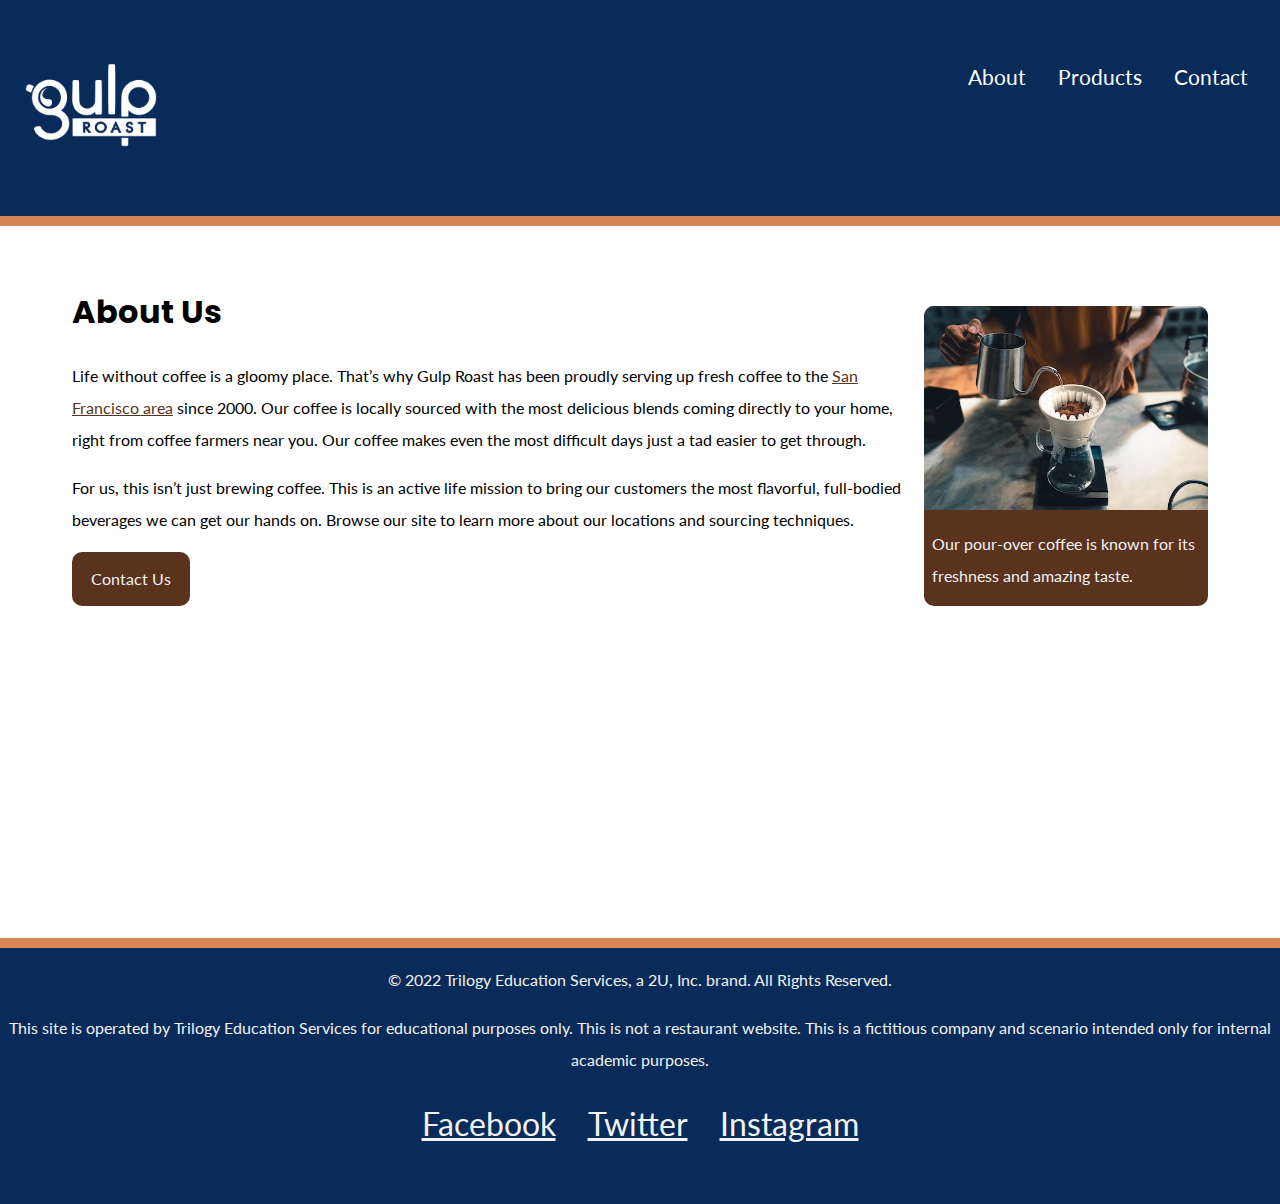
==== about.html @ 39ff941e "renamed folders for module" ====
<!DOCTYPE html>
<html lang="en">
<head>
    <meta charset="UTF-8">
    <meta http-equiv="X-UA-Compatible" content="IE=edge">
    <meta name="viewport" content="width=device-width, initial-scale=1.0">
    <title>Gulp Roast Coffee About Page</title>
    <link rel="preconnect" href="https://fonts.googleapis.com">
    <link rel="preconnect" href="https://fonts.gstatic.com" crossorigin>
    <link href="https://fonts.googleapis.com/css2?family=Lato&family=Poppins:wght@700&display=swap" rel="stylesheet">
    <link rel="stylesheet" href="https://cdnjs.cloudflare.com/ajax/libs/font-awesome/6.2.1/css/all.min.css" integrity="sha512-MV7K8+y+gLIBoVD59lQIYicR65iaqukzvf/nwasF0nqhPay5w/9lJmVM2hMDcnK1OnMGCdVK+iQrJ7lzPJQd1w==" crossorigin="anonymous" referrerpolicy="no-referrer">
    <link href="CSS/styles.css" rel="stylesheet">

</head>

<body>
    <header>
        <nav>
          <ul>
            <li class="logo"><a href="https://uxuicurriculum.wixsite.com/gulproast"><img src="media/images/gulp-logo-light.png" alt="Gulp Roast. Click for home."></a></li>
            <li><a href="about.html"><span aria-hidden="true" class="fa-solid fa-mug-saucer"></span> About</a></li>
            <li><a href="products.html"><span aria-hidden="true" class="fa-solid fa-fire-flame-curved"></span> Products</a></li>
            <li><a href="index.html"><span aria-hidden="true" class="fa-solid fa-phone"></span> Contact</a></li>
          </ul>
        </nav>
      </header>
      <div class="main-bkgd">
        <section class="main">
          <article>
            <h1>About Us</h1>
            <p>Life without coffee is a gloomy place. That’s why Gulp Roast has been proudly serving up fresh coffee to the <a href="https://goo.gl/maps/3rAyszfwSDx8Si2Y9" target="_blank">San Francisco area</a> since 2000. Our coffee is locally sourced with the most delicious blends coming directly to your home, right from coffee farmers near you. Our coffee makes even the most difficult days just a tad easier to get through.</p>
      
            <p>For us, this isn’t just brewing coffee. This is an active life mission to bring our customers the most flavorful, full-bodied beverages we can get our hands on. Browse our site to learn more about our locations and sourcing techniques.</p>
      
            <a class="button" href="tel:1234567890">Contact Us</a>
          </article>
          <figure>
            <picture>
                <source srcset="media/images/gulp-pouring-coffee-horizontal.jpg" media="(min-width: 900px)"> 
                <source srcset="media/images/gulp-pouring-coffee-horizontal-sm.jpg" media="(min-width: 700px)">
                <img src="media/images/gulp-pouring-coffee-vertical.jpg" alt="Making pour-over coffee at our shop."></picture>
            <figcaption>Our pour-over coffee is known for its freshness and amazing taste.</figcaption>
          </figure>
        </section>
      </div>
      <footer>
        <p>&copy; 2022 Trilogy Education Services, a 2U, Inc. brand. All Rights Reserved.</p>
        <p>This site is operated by Trilogy Education Services for educational  purposes only. This is not a restaurant website. This is a fictitious company and scenario intended only for internal academic purposes.</p>
        <ul>
          <li>
            <a href="https://facebook.com" target="_blank">
              <span aria-hidden="true" class="fa-brands fa-facebook-square"></span>
              <span class="sr-only">Facebook</span>
            </a>
          </li>
          <li>
            <a href="https://twitter.com" target="_blank">
              <span aria-hidden="true" class="fa-brands fa-twitter-square"></span>
              <span class="sr-only">Twitter</span>
            </a>
          </li>
          <li>
            <a href="https://instagram.com" target="_blank">
              <span aria-hidden="true" class="fa-brands fa-instagram-square"></span>
              <span class="sr-only">Instagram</span>
            </a>
          </li>
        </ul>
      </footer>
</body>
</html>
---- CSS/styles.css ----
html {
  box-sizing: border-box;

}
*, *::before, *::after {
  box-sizing: inherit;
}
body {
 background-color: #082B59;
 margin: 0;
 padding: 0;
 font-family: 'Lato', sans-serif;
 line-height: 2;
}
h1, h2, h3 {
 font-family: 'Poppins', sans-serif;
}
h1 {
 font-size: 2rem;
 margin-bottom: 0;
}
/* make images flexible */
img {
 max-width: 100%;
}
a {
 color: #59331d;
}
a:hover {
 text-decoration: none;
}
header {
 border-bottom: 10px solid #d98555;
}
/* navbar styling */
nav {
 margin: 0 1rem;
}
nav ul {
 padding: 0;
 margin: 0;
 list-style-type: none;
}
nav li {
 margin: 0 1rem 1rem 1rem;
 font-size: 1.3rem;
}
/* max width on the image in pixels */
nav .logo img {
 max-width: 150px;
}
/* flex basis on the image container, li */
nav .logo {
 flex-basis: 100%;
 text-align: center;
}
nav a {
 color: white;
 text-decoration: none;
 display: block;
 margin: 0 0 2rem 0;
 text-align: center;
}
nav a:hover {
 color: #d98555;
}
/* establishes a white background */
.main-bkgd {
 background: #ffffff url(https://assets.codepen.io/6306176/gulp-bean-bkgd.jpg) repeat-x bottom;
 padding-bottom: 300px;
}
/* sits inside of the white background, centered */
.main {
 max-width: 1200px;
 margin: 0 auto;
 padding: 2rem;
 display: flex;
 flex-flow: row wrap;
 justify-content: space-between;
}
.mainproducts {
  max-width: 1200px;
  margin: 0 auto;
  padding: 2rem;
  display: flex;
  flex-flow: row wrap;
  justify-content: space-between;
 }
article {
 flex-basis: 73%;
}
figure {
 margin: 3rem 0 0 0;
 flex-basis: 25%;
 background-color: #59331d;
 border-radius: 10px;
}
figure img {
 border-top-left-radius: 10px;
 border-top-right-radius: 10px;
 max-width: 100%;
}
contact {
  margin: 3rem 0 0 0;
  flex-basis: 25%;
  border-radius: 10px;
  max-width: 100%;
 }
figcaption {
 color: #f2f2f2;
 padding: 0.5rem;
}
.button {
 display: inline-block;
 background-color: #59331D;
 border-radius: 10px;
 padding: 0.5rem 1rem;
 margin: 0;
 color: #f2f2f2;
 text-decoration: none;
 border: 3px solid #59331d;
}
.button:hover {
 background-color: #f2f2f2;
 color: #59331d;
}
footer {
 color: #f2f2f2;
 text-align: center;
 border-top: 10px solid #d98555;
}
footer ul {
 list-style-type: none;
 padding: 0;
 margin: 0;
 display: flex;
 flex-flow: row wrap;
 justify-content: center;
}
footer a {
 color: #f2f2f2;
 font-size: 2rem;
 display: block;
 margin: 0 1rem 3rem 1rem;
}
@media (min-width: 700px) {
 nav {
   margin-left: 0;
   margin-top: 3.5rem;
 }
 nav ul {
   display: flex;
   flex-flow: row wrap;
   justify-content: center;
}
  nav .logo {
   flex-basis: 100%;
   text-align: center;
 }
 .container {
  display: grid;
  grid-template-columns: repeat(2, 1fr);
  grid-template-rows: repeat(2, 2fr);
  gap: 1rem;
}
}
@media (min-width: 900px) {
 nav {
   justify-content: flex-start;
   margin-top: 3.5rem;
}
 nav .logo {
   flex-basis: auto;
   margin-right: auto
 }
.container {
  display: grid;
  grid-template-columns: repeat(3, 1fr);
  grid-template-rows: repeat(2, 2fr);
  gap: 1rem;
}
}

 }
}
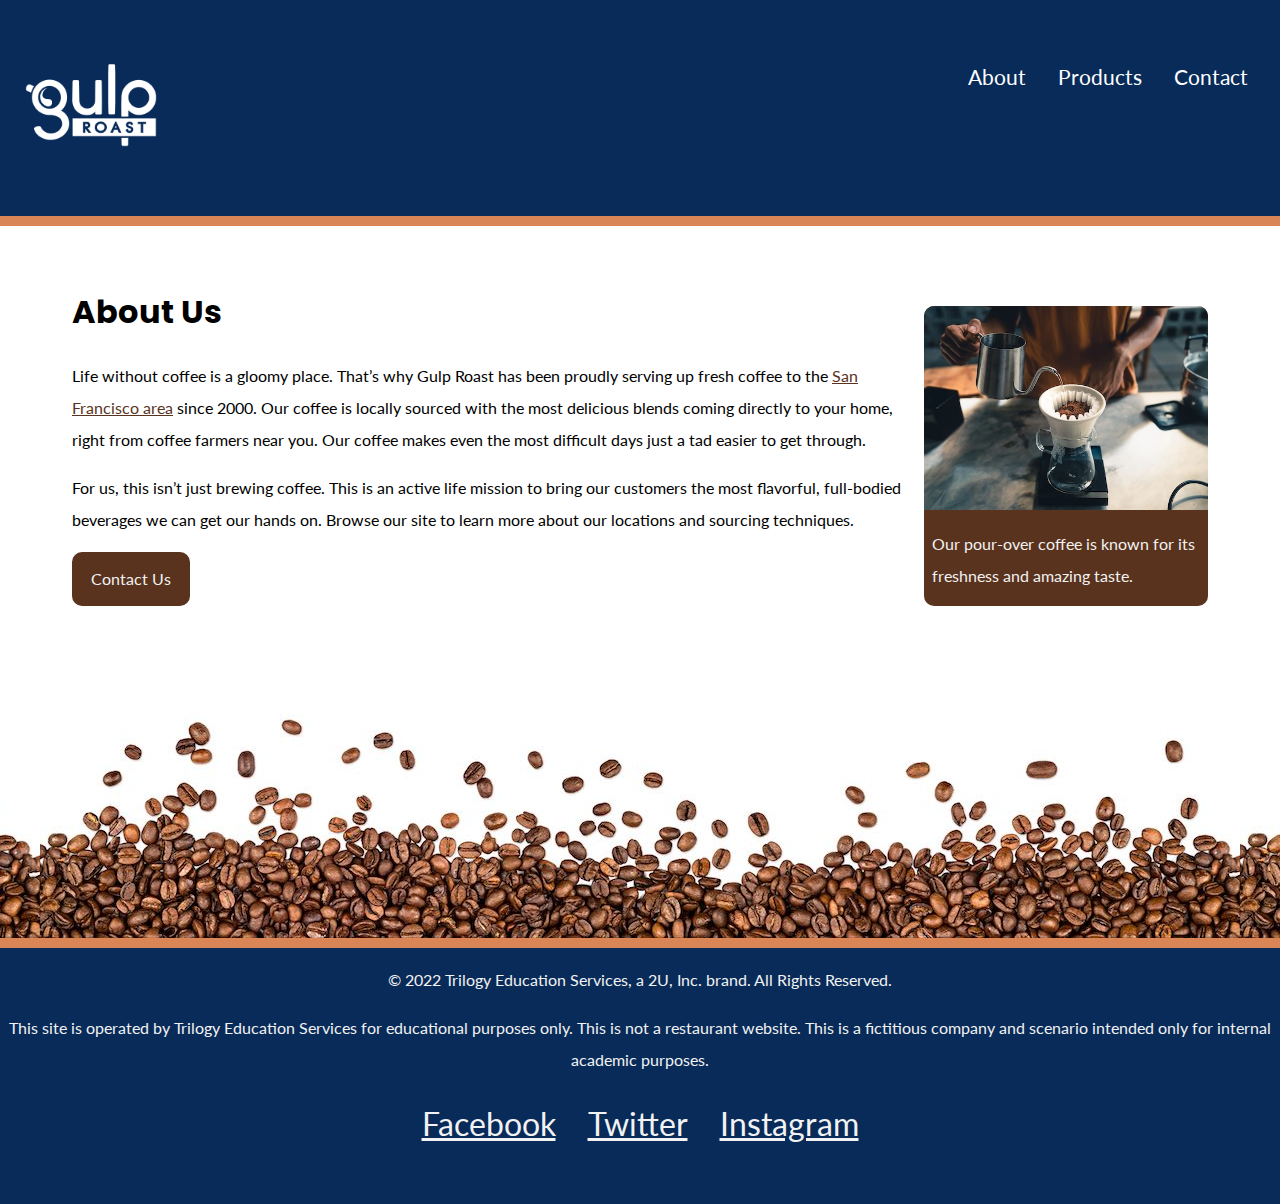
==== commit 5aa4fe4e: "css error, logolink error" ====
--- a/about.html
+++ b/about.html
@@ -17,7 +17,7 @@
     <header>
         <nav>
           <ul>
-            <li class="logo"><a href="https://uxuicurriculum.wixsite.com/gulproast"><img src="media/images/gulp-logo-light.png" alt="Gulp Roast. Click for home."></a></li>
+            <li class="logo"><a href="index.html"><img src="media/images/gulp-logo-light.png" alt="Gulp Roast. Click for home."></a></li>
             <li><a href="about.html"><span aria-hidden="true" class="fa-solid fa-mug-saucer"></span> About</a></li>
             <li><a href="products.html"><span aria-hidden="true" class="fa-solid fa-fire-flame-curved"></span> Products</a></li>
             <li><a href="index.html"><span aria-hidden="true" class="fa-solid fa-phone"></span> Contact</a></li>
--- a/CSS/styles.css
+++ b/CSS/styles.css
@@ -66,7 +66,7 @@
 }
 /* establishes a white background */
 .main-bkgd {
- background: #ffffff url(https://assets.codepen.io/6306176/gulp-bean-bkgd.jpg) repeat-x bottom;
+ background: #ffffff url(/media/images/gulp-bottom-beans.jpg) repeat-x bottom;
  padding-bottom: 300px;
 }
 /* sits inside of the white background, centered */
@@ -180,6 +180,3 @@
   gap: 1rem;
 }
 }
-
- }
-}